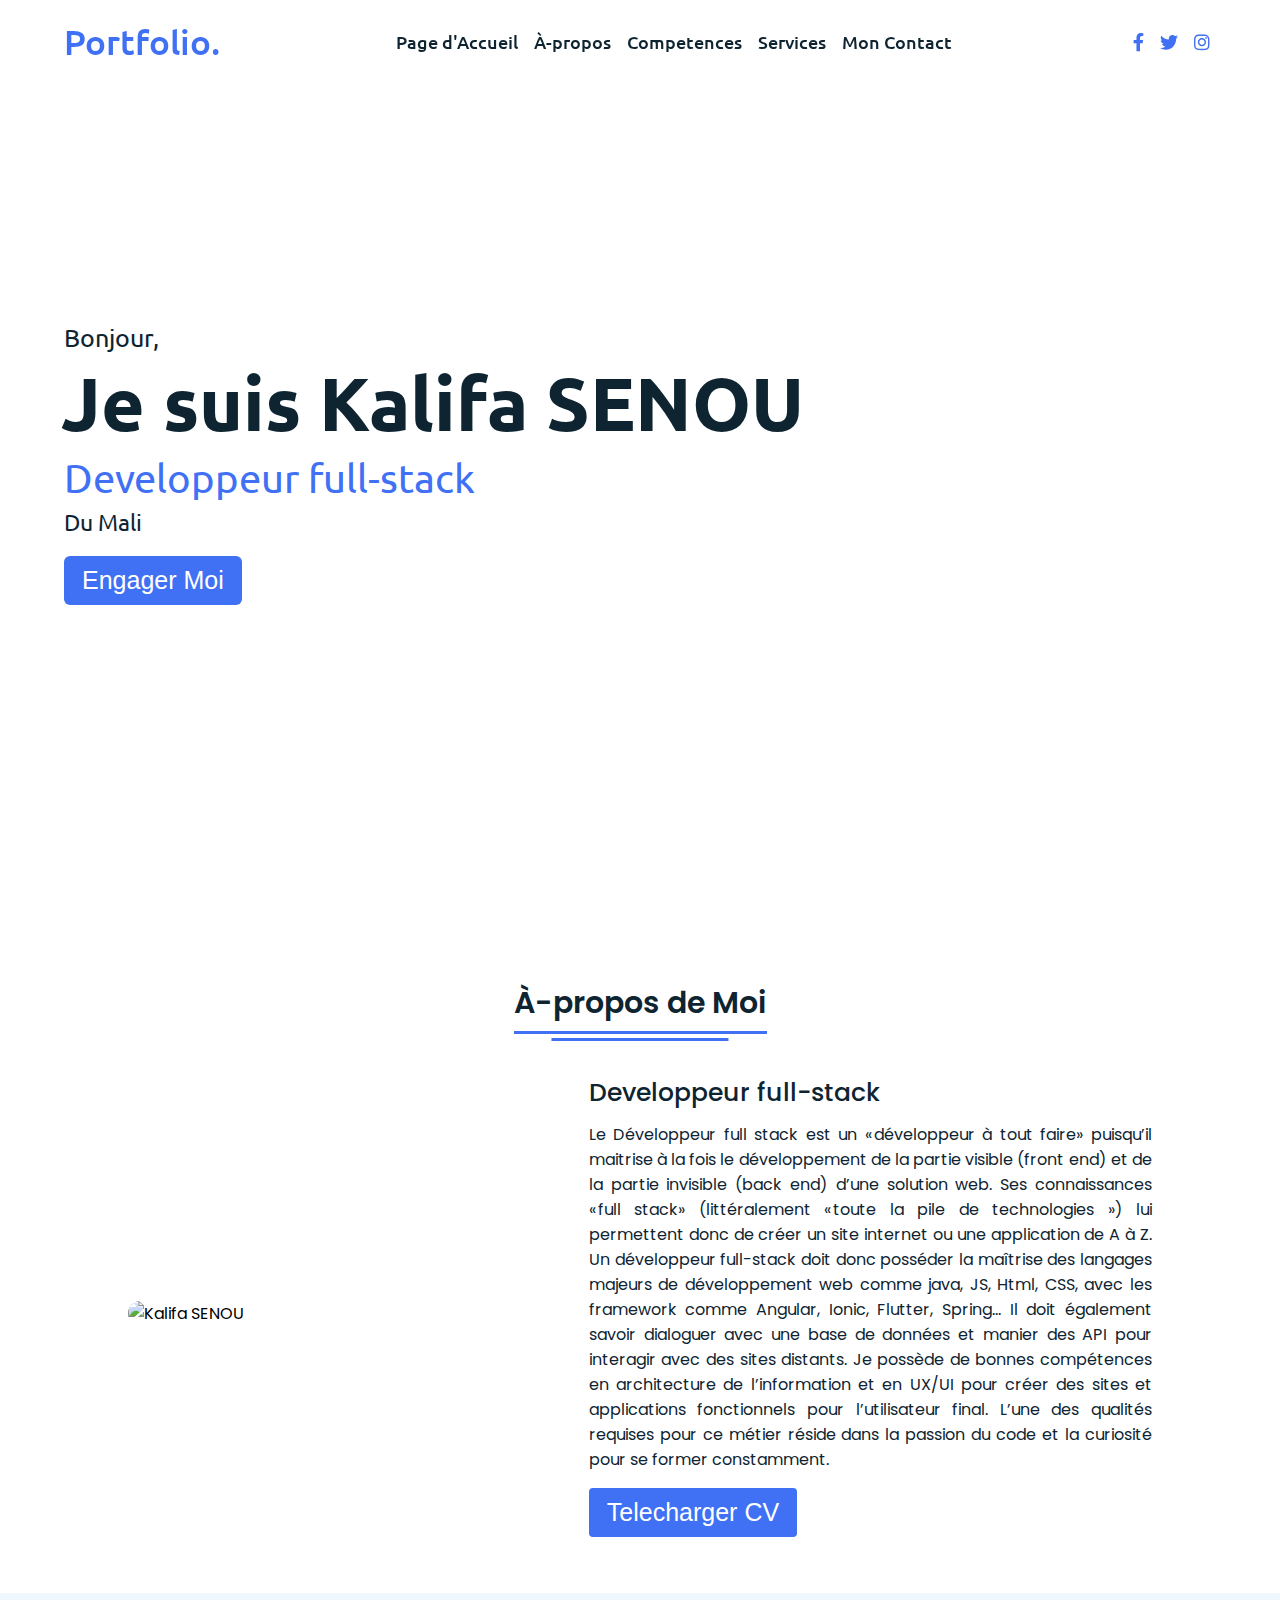
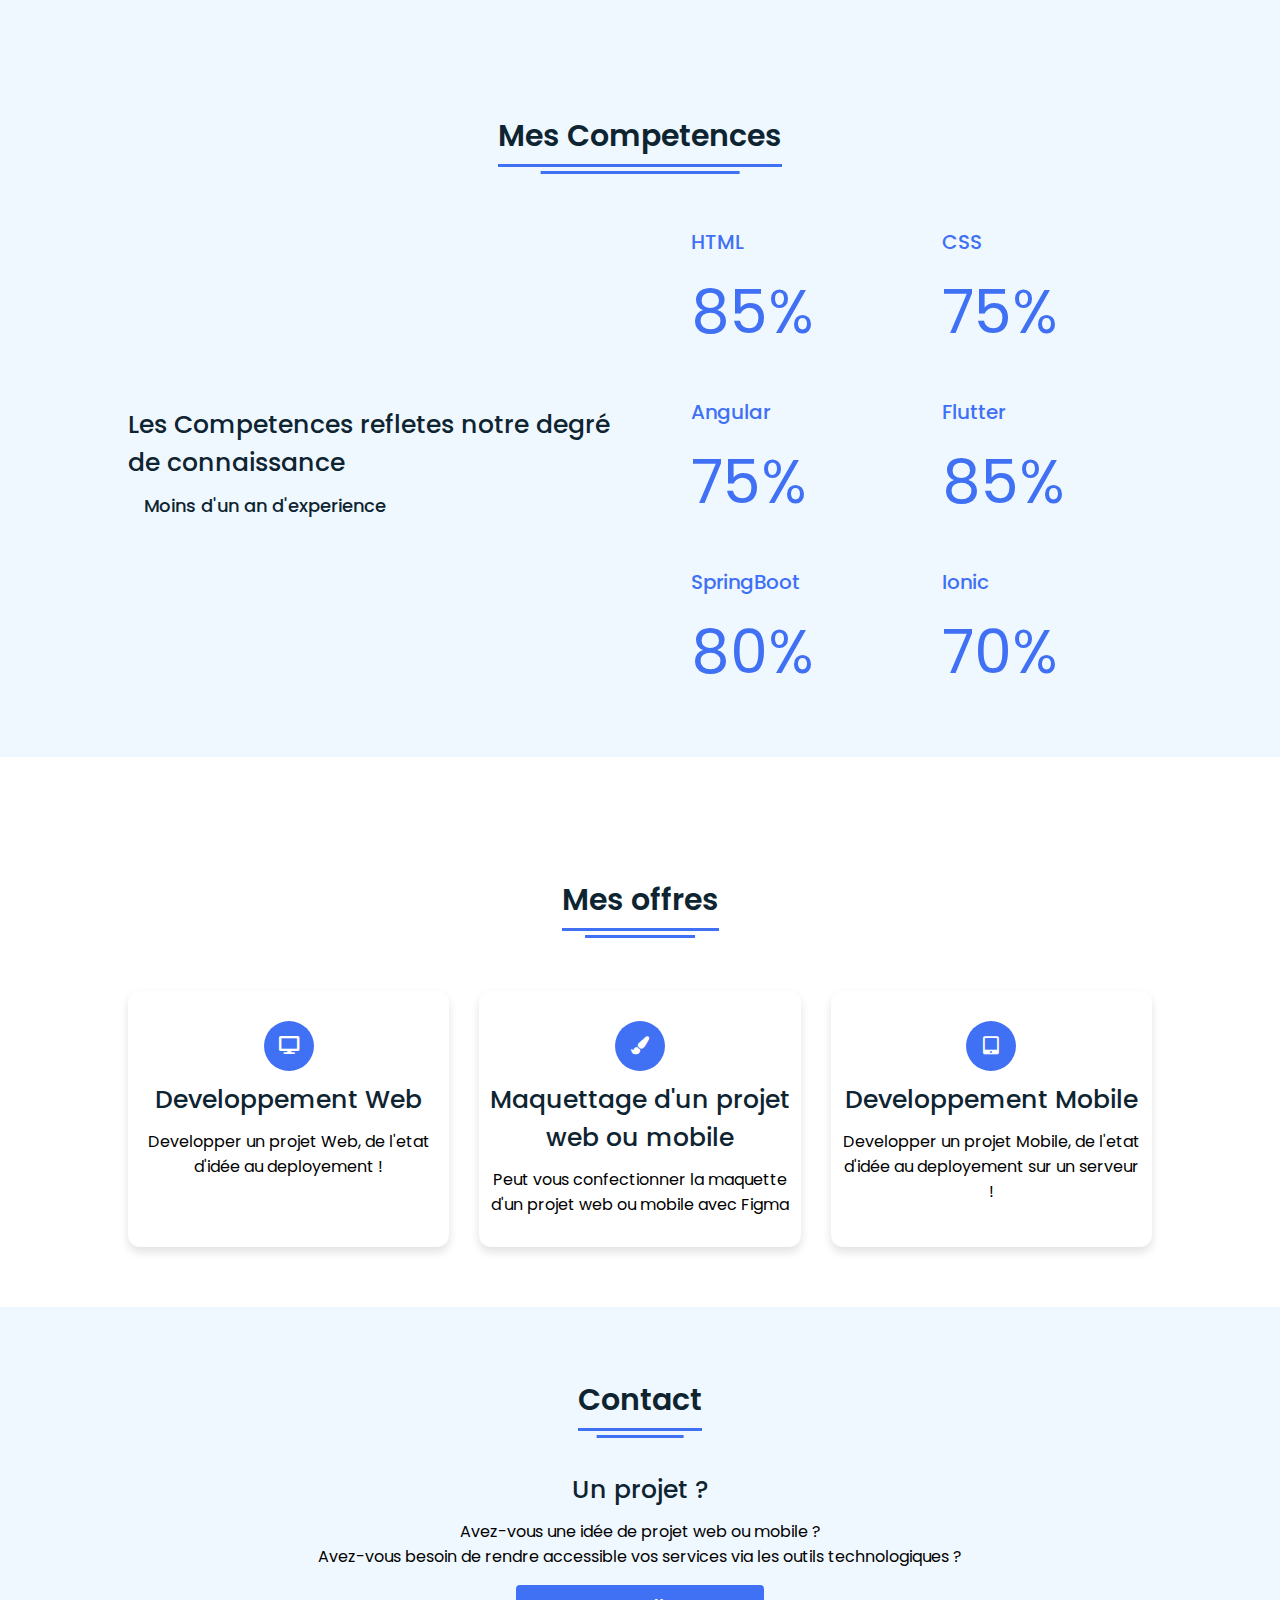
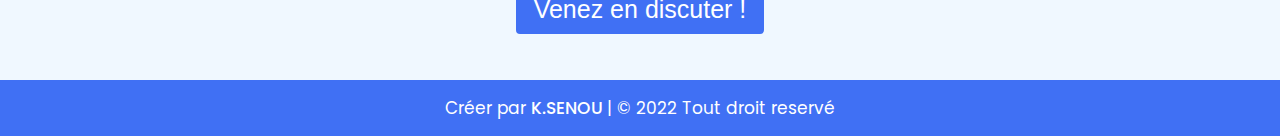
==== index.html @ b0bd1029 "Portfolio sans possibilité de telechargement pdf" ====
<!DOCTYPE html>
<html lang="en" dir="ltr">
  <head>
    <meta charset="UTF-8">
    <title> Responsive Portfolio Website | CodingLab </title>
    <link rel="stylesheet" href="style.css">
    <!-- Fontawesome CDN Link -->
    <link rel="stylesheet" href="https://cdnjs.cloudflare.com/ajax/libs/font-awesome/5.15.2/css/all.min.css"/>
     <meta name="viewport" content="width=device-width, initial-scale=1.0">
   </head>
<body>
  <!-- Move to up button -->
  <div class="scroll-button">
    <a href="#home"><i class="fas fa-arrow-up"></i></a>
  </div>
  <!-- Menu de naviguation -->
  <nav>
    <div class="navbar">
      <div class="logo"><a href="#">Portfolio.</a></div>
      <ul class="menu">
          <li><a href="#home">Page d'Accueil</a></li>
          <li><a href="#about">À-propos </a></li>
          <li><a href="#skills">Competences</a></li>
          <li><a href="#services">Services</a></li>
          <li><a href="#contact">Mon Contact</a></li>
          <div class="cancel-btn">
            <i class="fas fa-times"></i>
          </div>
      </ul>
      <div class="media-icons">
        <a href="https://www.facebook.com/kalifa.senou/"><i class="fab fa-facebook-f"></i></a>
        <a href="https://twitter.com/kalifasenou10"><i class="fab fa-twitter"></i></a>
        <a href="https://www.instagram.com/kalifasenou/"><i class="fab fa-instagram"></i></a>
      </div>
    </div>
    <div class="menu-btn">
      <i class="fas fa-bars"></i>
    </div>
  </nav>

<!-- Page d'Accueil Section Start -->
 <section class="home" id="home">
   <div class="home-content">
     <div class="text">
       <div class="text-one">Bonjour,</div>
       <div class="text-two">Je suis Kalifa SENOU</div>
       <div class="text-three">Developpeur full-stack</div>
       <div class="text-four">Du Mali</div>
     </div>
     <div class="button">
       <button>Engager Moi</button>
     </div>
   </div>
 </section>

<!-- Apropos Section Start -->
<section class="about" id="about">
  <div class="content">
    <div class="title"><span>À-propos de Moi </span></div>
  <div class="about-details">
    <div class="left">
      <img src="images/about.jpg" alt="Kalifa SENOU">
    </div>
    <div class="right">
      <div class="topic">Developpeur full-stack</div>
      <p>Le Développeur full stack est un « développeur à tout faire» puisqu’il maitrise à la fois le développement de la partie visible (front end) et de la partie invisible (back end) d’une solution web. Ses connaissances « full stack» (littéralement « toute la pile de technologies ») lui permettent donc de créer un site internet ou une application de A à Z. Un développeur full-stack doit donc posséder la maîtrise des langages majeurs de développement web comme java, JS, Html, CSS, avec les framework comme Angular, Ionic, Flutter, Spring… Il doit également savoir dialoguer avec une base de données et manier des API pour interagir avec des sites distants. Je possède de bonnes compétences en architecture de l’information et en UX/UI pour créer des sites et applications fonctionnels pour l’utilisateur final. L’une des qualités requises pour ce métier réside dans la passion du code et la curiosité pour se former constamment.</p>
      <div class="button">
        <button >Telecharger CV</button>
      </div>
    </div>
  </div>
  </div>
</section>

<!-- My Skill Section Start -->
<!-- Section Tag and Other Div will same where we need to put same CSS -->
<section class="skills" id="skills">
 <div class="content">
   <div class="title"><span>Mes Competences</span></div>
   <div class="skills-details">
     <div class="text">
       <div class="topic">Les Competences refletes notre degré de connaissance </div>
       <!-- <p>Lorem ipsum dolor sit amet, consectetur adipisicing elit. Minus natus tenetur tempora? Quasi, rem quas omnis. Porro rem aspernatur reiciendis ut praesentium minima ad, quos, officia! Illo libero, et, distinctio repellat sed nesciunt est modi quaerat placeat. Quod molestiae, alias?</p> -->
       <div class="experience">
         <!-- <div class="num">moins d'un</div> -->
         <div class="exp"> Moins d'un an d'experience</div>
       </div>
     </div>
     <div class="boxes">
       <div class="box">
         <div class="topic">HTML</div>
         <div class="per">85%</div>
       </div>
       <div class="box">
         <div class="topic">CSS</div>
         <div class="per">75%</div>
       </div>
       <div class="box">
        <div class="topic">Angular</div>
        <div class="per">75%</div>
      </div>
      <div class="box">
        <div class="topic">Flutter</div>
        <div class="per">85%</div>
      </div>
       <div class="box">
         <div class="topic">SpringBoot</div>
         <div class="per">80%</div>
       </div>
       <div class="box">
         <div class="topic">Ionic</div>
         <div class="per">70%</div>
       </div>
     </div>
   </div>
 </div>
</section>

<!-- My Services Section Start -->
 <section class="services" id="services">
   <div class="content">
     <div class="title"><span>Mes offres</span></div>
     <div class="boxes">
       <div class="box">
         <div class="icon">
           <i class="fas fa-desktop"></i>
       </div>
       <div class="topic">Developpement Web</div>
       <p>Developper un projet Web, de l'etat d'idée au deployement ! </p>
     </div>
       <div class="box">
         <div class="icon">
           <i class="fas fa-paint-brush"></i>
       </div>
       <div class="topic">Maquettage d'un projet web ou mobile</div>
       <p>Peut vous confectionner la maquette d'un projet web ou mobile avec Figma</p>
     </div>
       <!-- <div class="box">
         <div class="icon">
           <i class="fas fa-chart-line"></i>
       </div>
       <div class="topic">Digital Marketing</div>
       <p>Lorem ipsum dolor sit amet, consectetur adipisicing elit. Mollitia autem quam odio, qui voluptatem eligendi?</p>
     </div> -->
       <!-- <div class="box">
         <div class="icon">
           <i class="fab fa-android"></i>
       </div>
       <div class="topic">Icon Design</div>
       <p>Lorem ipsum dolor sit amet, consectetur adipisicing elit. Mollitia autem quam odio, qui voluptatem eligendi?</p>
     </div> -->
       <!-- <div class="box">
         <div class="icon">
           <i class="fas fa-camera-retro"></i>
       </div>
       <div class="topic">Photography</div>
       <p>Lorem ipsum dolor sit amet, consectetur adipisicing elit. Mollitia autem quam odio, qui voluptatem eligendi?</p>
     </div> -->
       <div class="box">
         <div class="icon">
           <i class="fas fa-tablet-alt"></i>
       </div>
       <div class="topic">Developpement Mobile </div>
       <p>Developper un projet Mobile, de l'etat d'idée au deployement sur un serveur ! </p>
     </div>
   </div>
   </div>
 </section>

<!-- Contact Me section Start -->
<section class="contact" id="contact">
  <div class="content">
    <div class="title"><span>Contact </span></div>
    <div class="text">
      <div class="topic">Un projet ?</div>
      <p>Avez-vous une idée de projet web ou mobile ? <br> Avez-vous besoin de rendre accessible vos services via les outils technologiques ?</p>
      <div class="button">
        <button>Venez en discuter !</button>
      </div>
    </div>
  </div>
</section>

<!-- Footer Section Start -->
<footer>
  <div class="text">
    <span>Créer par <a href="#">K.SENOU</a> | &#169; 2022 Tout droit reservé</span>
  </div>
</footer>

  <script src="script.js"></script>
</body>
</html>
---- style.css ----
/* Google Font CDN Link */
@import url('https://fonts.googleapis.com/css2?family=Poppins:wght@400;500;600;700&family=Ubuntu:wght@400;500;700&display=swap');
*{
  margin: 0;
  padding: 0;
  box-sizing: border-box;
  text-decoration: none;
  scroll-behavior: smooth;
}

/* Custom Scroll Bar CSS */
::-webkit-scrollbar {
    width: 10px;
}
::-webkit-scrollbar-track {
    background: #f1f1f1;
}
::-webkit-scrollbar-thumb {
    background: #6e93f7;
    border-radius: 12px;
    transition: all 0.3s ease;
}

::-webkit-scrollbar-thumb:hover {
    background: #4070f4;
}
/* navbar styling */
nav{
  position: fixed;
  width: 100%;
  padding: 20px 0;
  z-index: 998;
  transition: all 0.3s ease;
  font-family: 'Ubuntu', sans-serif;
}
nav.sticky{
  background: #4070f4;
  padding: 13px 0;
}
nav .navbar{
  width: 90%;
  display: flex;
  justify-content: space-between;
  align-items: center;
  margin: auto;
}
nav .navbar .logo a{
  font-weight: 500;
  font-size: 35px;
  color: #4070f4;
}
nav.sticky .navbar .logo a{
  color: #fff;
}
nav .navbar .menu{
  display: flex;
  position: relative;
}
nav .navbar .menu li{
  list-style: none;
  margin: 0 8px;
}
.navbar .menu a{
  font-size: 18px;
  font-weight: 500;
  color: #0E2431;
  padding: 6px 0;
  transition: all 0.4s ease;
}
.navbar .menu a:hover{
  color: #4070f4;
}
nav.sticky .menu a{
  color: #FFF;
}
nav.sticky .menu a:hover{
  color: #0E2431;
}
.navbar .media-icons a{
  color: #4070f4;
  font-size: 18px;
  margin: 0 6px;
}
nav.sticky .media-icons a{
  color: #FFF;
}

/* Side Navigation Menu Button CSS */
nav .menu-btn,
.navbar .menu .cancel-btn{
  position: absolute;
  color: #fff;
  right: 30px;
  top: 20px;
  font-size: 20px;
  cursor: pointer;
  transition: all 0.3s ease;
  display: none;
}
nav .menu-btn{
  color: #4070f4;
}
nav.sticky .menu-btn{
  color: #FFF;
}
.navbar .menu .menu-btn{
  color: #fff;
}

/* home section styling */
.home{
  height: 100vh;
  width: 100%;
  background: url("images/background.png") no-repeat;
  background-size: cover;
  background-position: center;
  background-attachment: fixed;
  font-family: 'Ubuntu', sans-serif;
}
.home .home-content{
  width: 90%;
  height: 100%;
  margin: auto;
  display: flex;
  flex-direction: column;
  justify-content: center;
}
.home .text-one{
  font-size: 25px;
  color: #0E2431;
}
.home .text-two{
  color: #0E2431;
  font-size: 75px;
  font-weight: 600;
  margin-left: -3px;
}
.home .text-three{
  font-size: 40px;
  margin: 5px 0;
  color: #4070f4;
}
.home .text-four{
  font-size: 23px;
  margin: 5px 0;
  color: #0E2431;
}
.home .button{
  margin: 14px 0;
}
.home .button button{
  outline: none;
  padding: 8px 16px;
  border-radius: 6px;
  font-size: 25px;
  font-weight: 400;
  background: #4070f4;
  color: #fff;
  cursor: pointer;
  border: 2px solid transparent;
  transition: all 0.4s ease;
}
.home .button button:hover{
  border-color: #4070f4;
  background-color: #fff;
  color: #4070f4;
}

/* About Section Styling */
/* Those Elements Where We Have Apply Same CSS,
 I'm Selecting Directly 'Section Tag' and 'Class'  */
section{
  padding-top: 40px;
}
section .content{
  width: 80%;
  margin: 40px auto;
  font-family: 'Poppins', sans-serif;
}
.about .about-details{
  display: flex;
  justify-content: space-between;
  align-items: center;
}
section .title{
  display: flex;
  justify-content: center;
  margin-bottom: 40px;
}
section .title span{
  color: #0E2431;
  font-size: 30px;
  font-weight: 600;
  position: relative;
  padding-bottom: 8px;
}
section .title span::before,
section .title span::after{
  content: '';
  position: absolute;
  height: 3px;
  width: 100%;
  background: #4070f4;
  left: 0;
  bottom: 0;
}
section .title span::after{
  bottom: -7px;
  width: 70%;
  left: 50%;
  transform: translateX(-50%);
}
.about .about-details .left{
  width: 45%;
}
.about .left img{
  height: 400px;
  width: 400px;
  object-fit: cover;
  border-radius: 12px;
}
.about-details .right{
  width: 55%;
}
section  .topic{
  color: #0E2431;
  font-size: 25px;
  font-weight: 500;
  margin-bottom: 10px;
}
.about-details .right p{
  text-align: justify;
  color: #0E2431;
}
section .button{
  margin: 16px 0;
}
section .button button{
  outline: none;
  padding: 8px 16px;
  border-radius: 4px;
  font-size: 25px;
  font-weight: 400;
  background: #4070f4;
  color: #fff;
  border: 2px solid transparent;
  cursor: pointer;
  transition: all 0.4s ease;
}
section .button button:hover{
  border-color: #4070f4;
  background-color: #fff;
  color: #4070f4;
}

 /* My Skills CSS */
 .skills{
   background: #F0F8FF;
 }
 .skills .content{
   padding: 40px 0;
 }
 .skills .skills-details{
   display: flex;
   justify-content: space-between;
   align-items: center;
 }
 .skills-details .text{
   width: 50%;
 }
 .skills-details p{
   color: #0E2431;
   text-align: justify;
 }
.skills .skills-details .experience{
  display: flex;
  align-items: center;
  margin: 0 10px;
}
.skills-details .experience .num{
  color: #0E2431;
  font-size: 80px;
}
.skills-details .experience .exp{
  color: #0E2431;
  margin-left: 20px;
  font-size: 18px;
  font-weight: 500;
  margin: 0 6px;
}
.skills-details .boxes{
  width: 45%;
  display: flex;
  flex-wrap: wrap;
  justify-content: space-between;
}
.skills-details .box{
  width: calc(100% / 2 - 20px);
  margin: 20px 0;
}
.skills-details .boxes .topic{
  font-size: 20px;
  color: #4070f4;
}
.skills-details .boxes .per{
  font-size: 60px;
  color: #4070f4;
}

/* My Services CSS */
.services .boxes{
  display: flex;
  flex-wrap: wrap;
  justify-content: space-between;
}
.services .boxes .box{
  margin: 20px 0;
  width: calc(100% / 3 - 20px);
  text-align: center;
  border-radius: 12px;
  padding: 30px 10px;
  box-shadow: 0 5px 10px rgba(0, 0, 0, 0.12);
  cursor: default;
  transition: all 0.4s ease;
}
.services .boxes .box:hover{
  background: #4070f4;
  color: #fff;
}
.services .boxes .box .icon{
  height: 50px;
  width: 50px;
  background: #4070f4;
  border-radius: 50%;
  text-align: center;
  line-height: 50px;
  font-size: 18px;
  color: #fff;
  margin: 0 auto 10px auto;
  transition: all 0.4s ease;
}
.boxes .box:hover .icon{
  background-color: #fff;
  color: #4070f4;
}
.services .boxes .box:hover .topic,
.services .boxes .box:hover p{
  color: #0E2431;
  transition: all 0.4s ease;
}
.services .boxes .box:hover .topic,
.services .boxes .box:hover p{
  color: #fff;
}
/* Contact Me CSS */
.contact{
  background: #F0F8FF;
}
.contact .content{
  margin: 0 auto;
  padding: 30px 0;
}
.contact .text{
  width: 80%;
  text-align: center;
  margin: auto;
}

/* Footer CSS */
footer{
  background: #4070f4;
  padding: 15px 0;
  text-align: center;
  font-family: 'Poppins', sans-serif;
}
footer .text span{
  font-size: 17px;
  font-weight: 400;
  color: #fff;
}
footer .text span a{
  font-weight: 500;
  color: #FFF;
}
footer .text span a:hover{
  text-decoration: underline;
}
/* Scroll TO Top Button CSS */
.scroll-button a{
  position: fixed;
  bottom: 20px;
  right: 20px;
  color: #fff;
  background: #4070f4;
  padding: 7px 12px;;
  font-size: 18px;
  border-radius: 6px;
  box-shadow: rgba(0, 0, 0, 0.15);
  display: none;
}

/* Responsive Media Query */
@media (max-width: 1190px) {
  section .content{
    width: 85%;
  }
}
@media (max-width: 1000px) {
  .about .about-details{
    justify-content: center;
    flex-direction: column;
  }
  .about .about-details .left{
    display: flex;
    justify-content: center;
    width: 100%;
  }
  .about-details .right{
    width: 90%;
    margin: 40px 0;
  }
  .services .boxes .box{
    margin: 20px 0;
    width: calc(100% / 2 - 20px);
  }
}
@media (max-width: 900px) {
  .about .left img{
    height: 350px;
    width: 350px;
  }
}

@media (max-width: 750px) {
  nav .navbar{
    width: 90%;
  }
  nav .navbar .menu{
    position: fixed;
    left: -100%;
    top: 0;
    background: #0E2431;
    height: 100vh;
    max-width: 400px;
    width: 100%;
    padding-top: 60px;
    flex-direction: column;
    align-items: center;
    transition: all 0.5s ease;
  }
  .navbar.active .menu{
    left: 0;
  }
  nav .navbar .menu a{
    font-size: 23px;
    display: block;
    color: #fff;
    margin: 10px 0;
  }
  nav.sticky .menu a:hover{
    color: #4070f4;
  }
  nav .navbar .media-icons{
    display: none;
  }
  nav .menu-btn,
  .navbar .menu .cancel-btn{
    display: block;
  }
  .home .text-two{
    font-size: 65px;
  }
  .home .text-three{
    font-size: 35px;
  }
  .skills .skills-details{
    align-items: center;
    justify-content: center;
    flex-direction: column;
  }
  .skills-details .text{
    width: 100%;
    margin-bottom: 50px;
  }
  .skills-details .boxes{
    justify-content: center;
    align-items: center;
    width: 100%;
  }
  .services .boxes .box{
    margin: 20px 0;
    width: 100%;
  }
  .contact .text{
    width: 100%;
}
}

@media (max-width: 500px){
  .home .text-two{
    font-size: 55px;
  }
  .home .text-three{
    font-size: 33px;
  }
  .skills-details .boxes .per{
    font-size: 50px;
    color: #4070f4;
  }
}
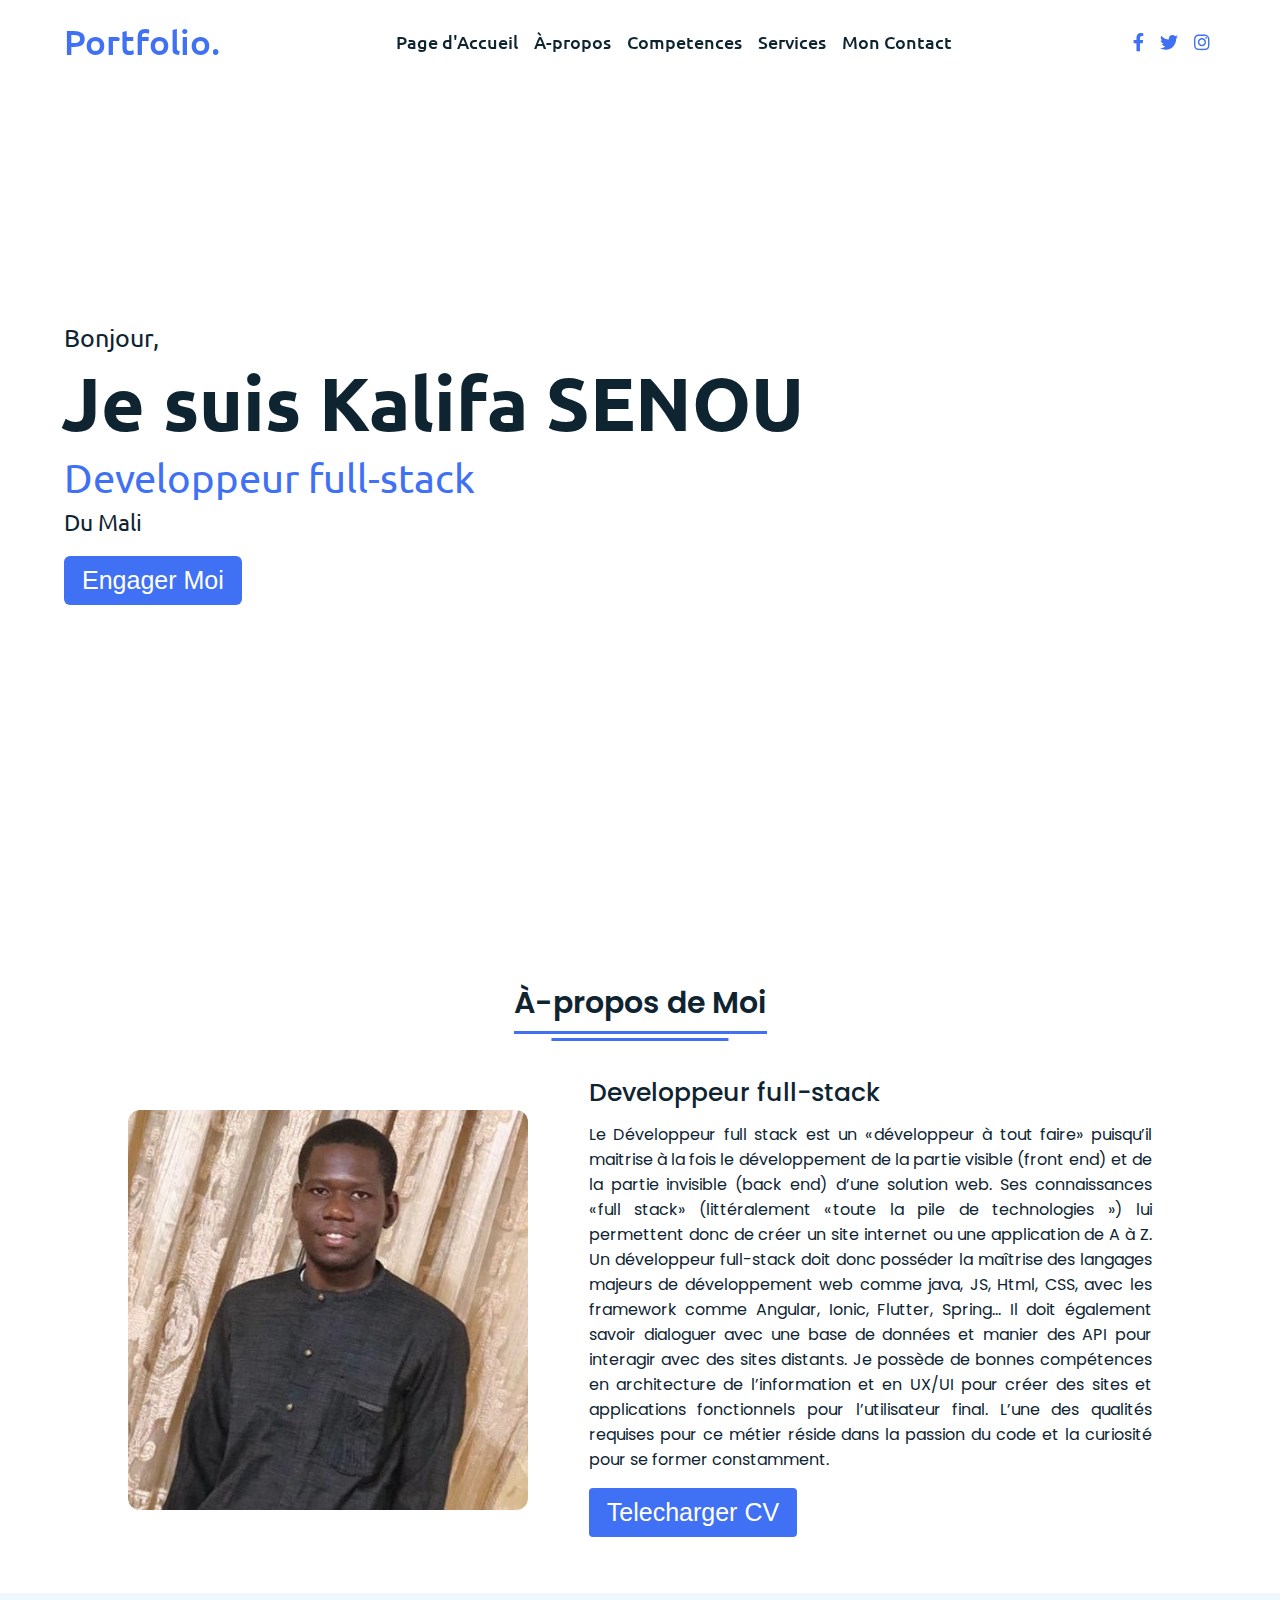
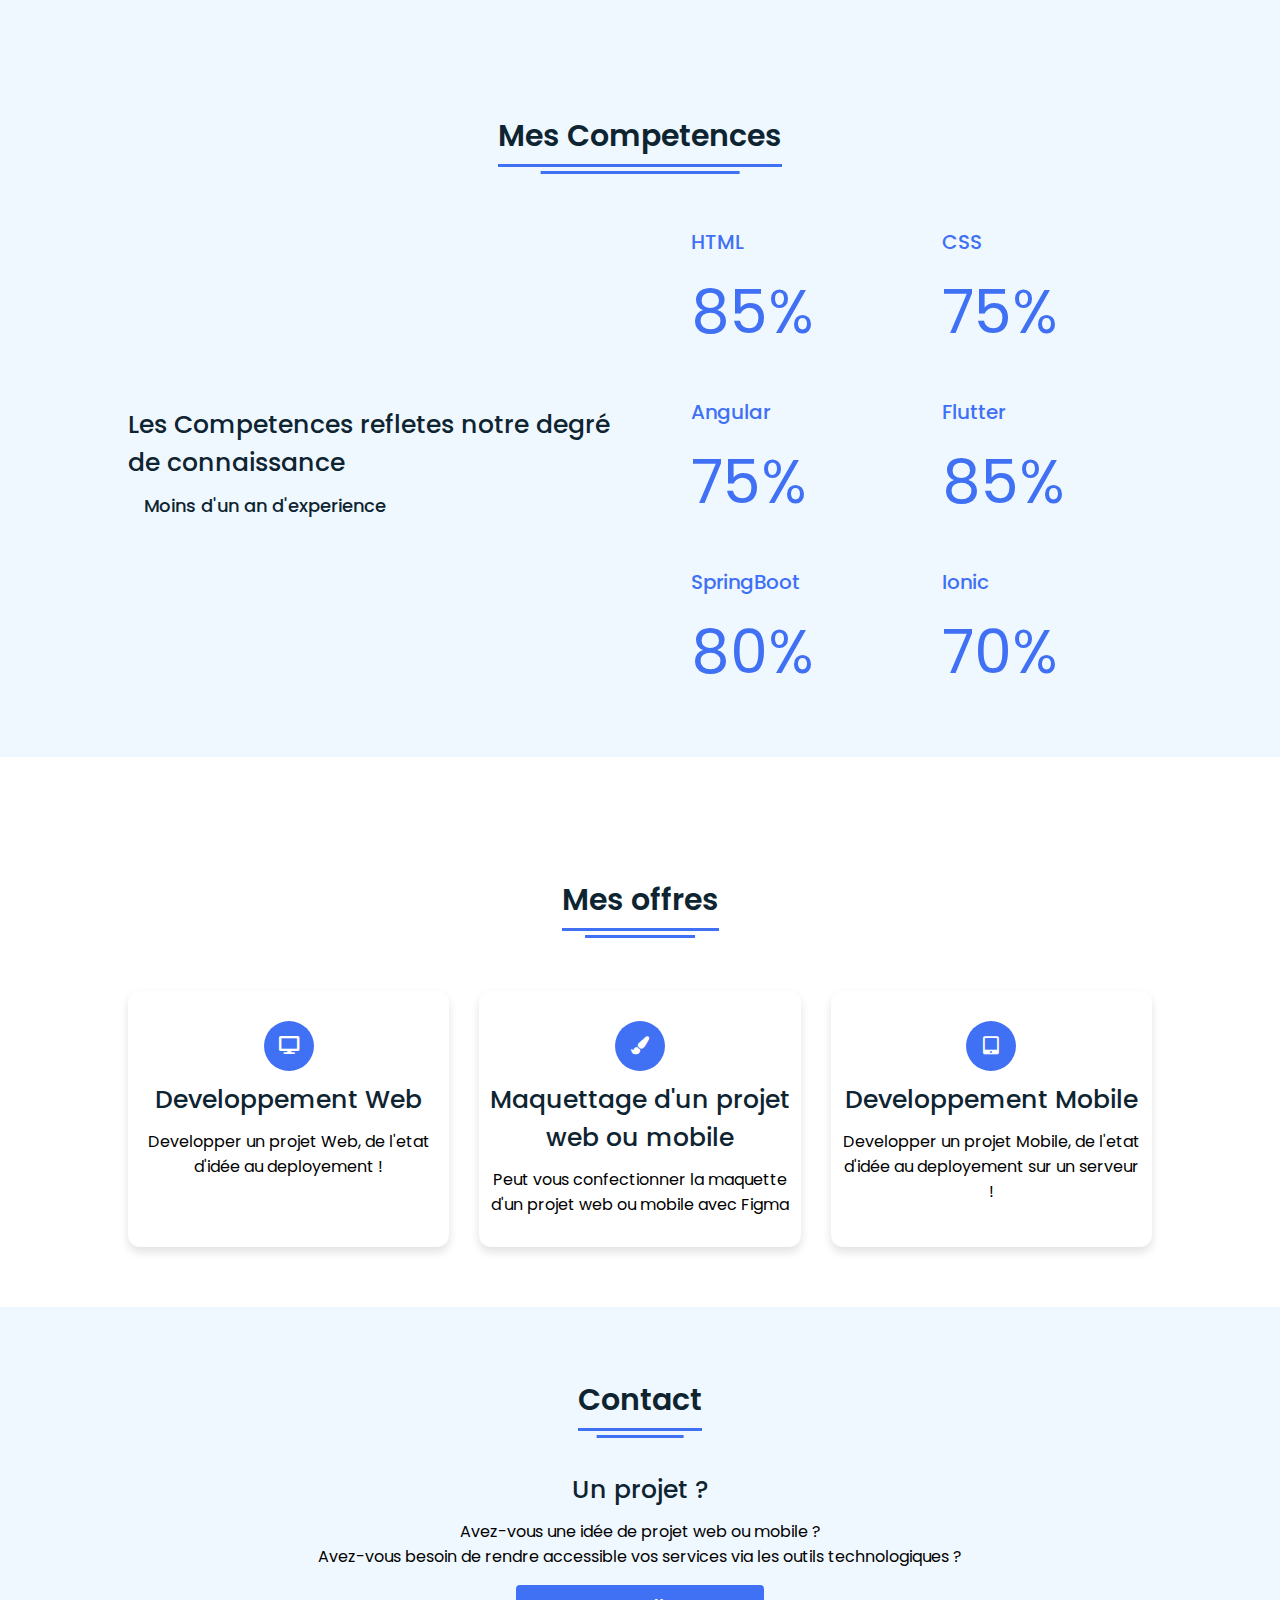
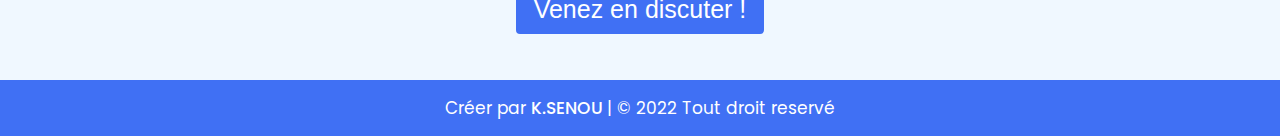
==== commit 8038af45: "telecharger doc pdf" ====
--- a/index.html
+++ b/index.html
@@ -2,11 +2,12 @@
 <html lang="en" dir="ltr">
   <head>
     <meta charset="UTF-8">
-    <title> Responsive Portfolio Website | CodingLab </title>
+    <title> Kalifa SENOU Portfolio site-web </title>
     <link rel="stylesheet" href="style.css">
     <!-- Fontawesome CDN Link -->
     <link rel="stylesheet" href="https://cdnjs.cloudflare.com/ajax/libs/font-awesome/5.15.2/css/all.min.css"/>
      <meta name="viewport" content="width=device-width, initial-scale=1.0">
+     <meta name="google-site-verification" content="OtjcLVp6aG4Z_Uo0aun5ORUg0XawuA9ATInUfH2Y0pQ" />
    </head>
 <body>
   <!-- Move to up button -->
@@ -48,7 +49,9 @@
        <div class="text-four">Du Mali</div>
      </div>
      <div class="button">
-       <button>Engager Moi</button>
+      <a href="https://www.linkedin.com/in/kalifa-senou-96b246228/">
+        <button >Engager Moi</button></a>
+       
      </div>
    </div>
  </section>
@@ -59,14 +62,13 @@
     <div class="title"><span>À-propos de Moi </span></div>
   <div class="about-details">
     <div class="left">
-      <img src="images/about.jpg" alt="Kalifa SENOU">
+      <img src="Images/about.jpg" alt="Kalifa SENOU">
     </div>
     <div class="right">
       <div class="topic">Developpeur full-stack</div>
       <p>Le Développeur full stack est un « développeur à tout faire» puisqu’il maitrise à la fois le développement de la partie visible (front end) et de la partie invisible (back end) d’une solution web. Ses connaissances « full stack» (littéralement « toute la pile de technologies ») lui permettent donc de créer un site internet ou une application de A à Z. Un développeur full-stack doit donc posséder la maîtrise des langages majeurs de développement web comme java, JS, Html, CSS, avec les framework comme Angular, Ionic, Flutter, Spring… Il doit également savoir dialoguer avec une base de données et manier des API pour interagir avec des sites distants. Je possède de bonnes compétences en architecture de l’information et en UX/UI pour créer des sites et applications fonctionnels pour l’utilisateur final. L’une des qualités requises pour ce métier réside dans la passion du code et la curiosité pour se former constamment.</p>
-      <div class="button">
-        <button >Telecharger CV</button>
-      </div>
+      <!-- <div class="button"><a href="https://drive.google.com/file/d/1lNEnL6k-RcDsgsM3ra_E8xHlu1y_Mm2Y/view?usp=share_link"> <button >Telecharger CV</button></a> -->
+        <div class="button"><a href="CV pro de SENOU.pdf" download="CV Senou"> <button >Telecharger CV</button> </a>      </div>
     </div>
   </div>
   </div>
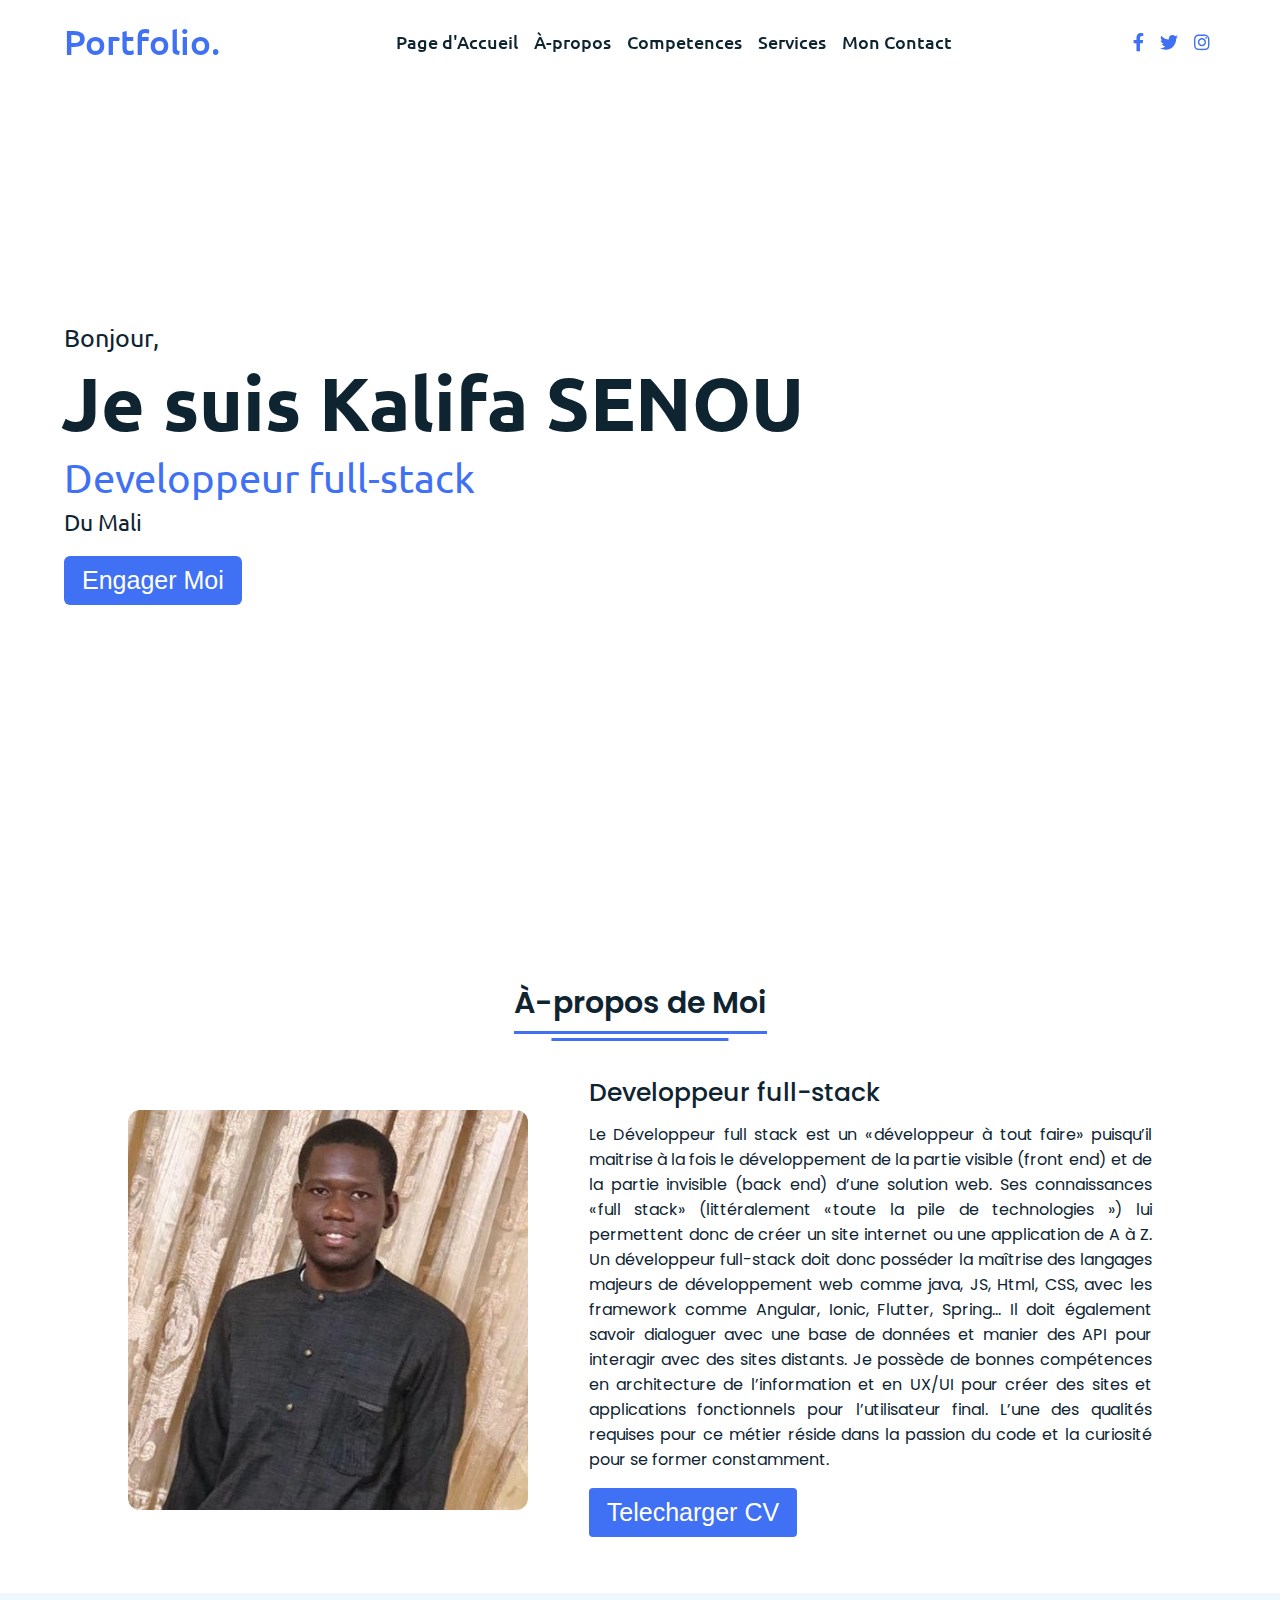
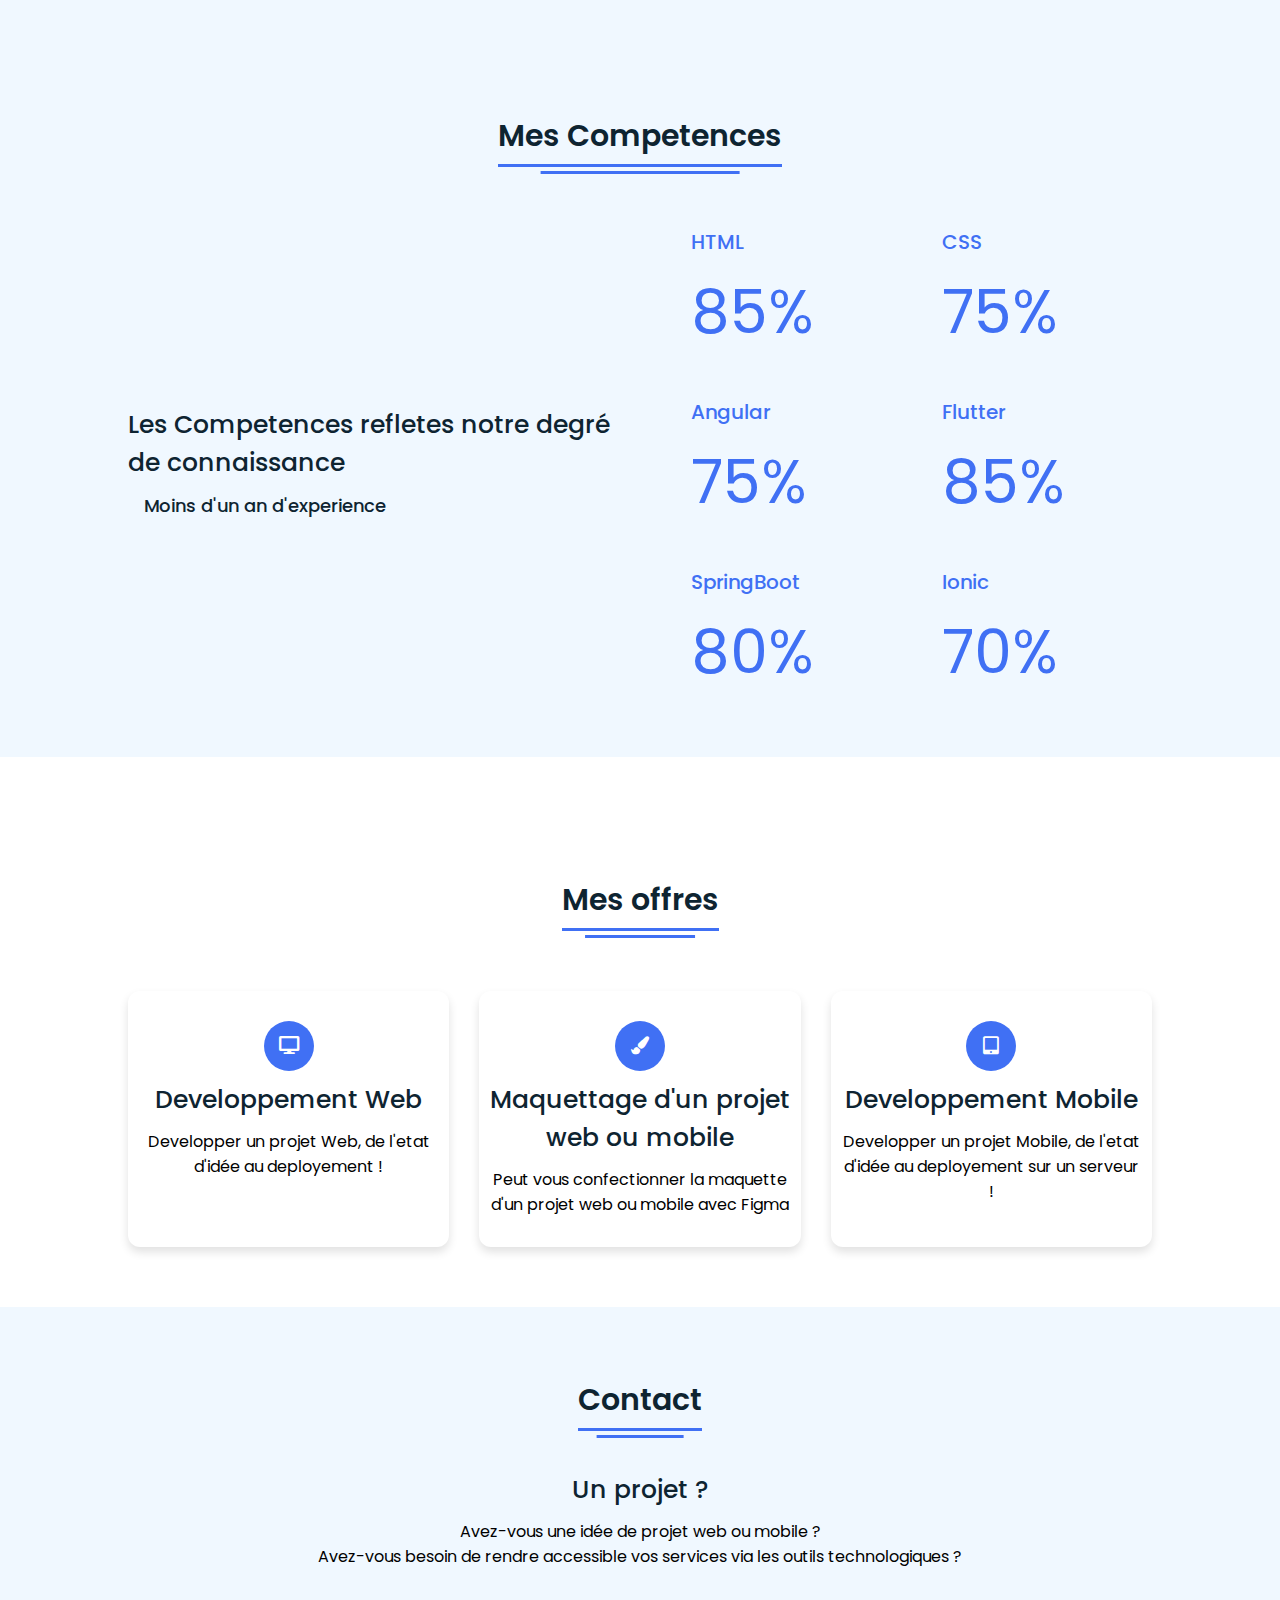
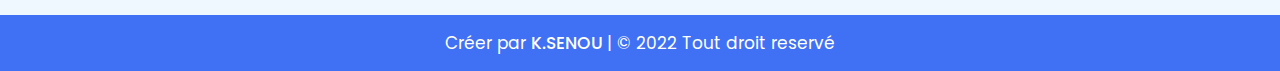
==== commit f1933f89: "mise en place du formulaire de contact" ====
--- a/index.html
+++ b/index.html
@@ -7,7 +7,8 @@
     <!-- Fontawesome CDN Link -->
     <link rel="stylesheet" href="https://cdnjs.cloudflare.com/ajax/libs/font-awesome/5.15.2/css/all.min.css"/>
      <meta name="viewport" content="width=device-width, initial-scale=1.0">
-     <meta name="google-site-verification" content="OtjcLVp6aG4Z_Uo0aun5ORUg0XawuA9ATInUfH2Y0pQ" />
+     <meta name="google-site-verification" content="efqQeHWeVHlhGvC23KVuR6VsoJjrG8AAS_KpLnPZHLk" />
+     <!-- <meta name="google-site-verification" content="OtjcLVp6aG4Z_Uo0aun5ORUg0XawuA9ATInUfH2Y0pQ" /> -->
    </head>
 <body>
   <!-- Move to up button -->
@@ -177,7 +178,8 @@
       <div class="topic">Un projet ?</div>
       <p>Avez-vous une idée de projet web ou mobile ? <br> Avez-vous besoin de rendre accessible vos services via les outils technologiques ?</p>
       <div class="button">
-        <button>Venez en discuter !</button>
+        <script type="text/javascript" src="https://form.jotform.com/jsform/223443440392552"><button>Venez en discuter !</button></script>
+        <!-- <script type="text/javascript" src="https://form.jotform.com/jsform/223443440392552"></script> -->
       </div>
     </div>
   </div>
